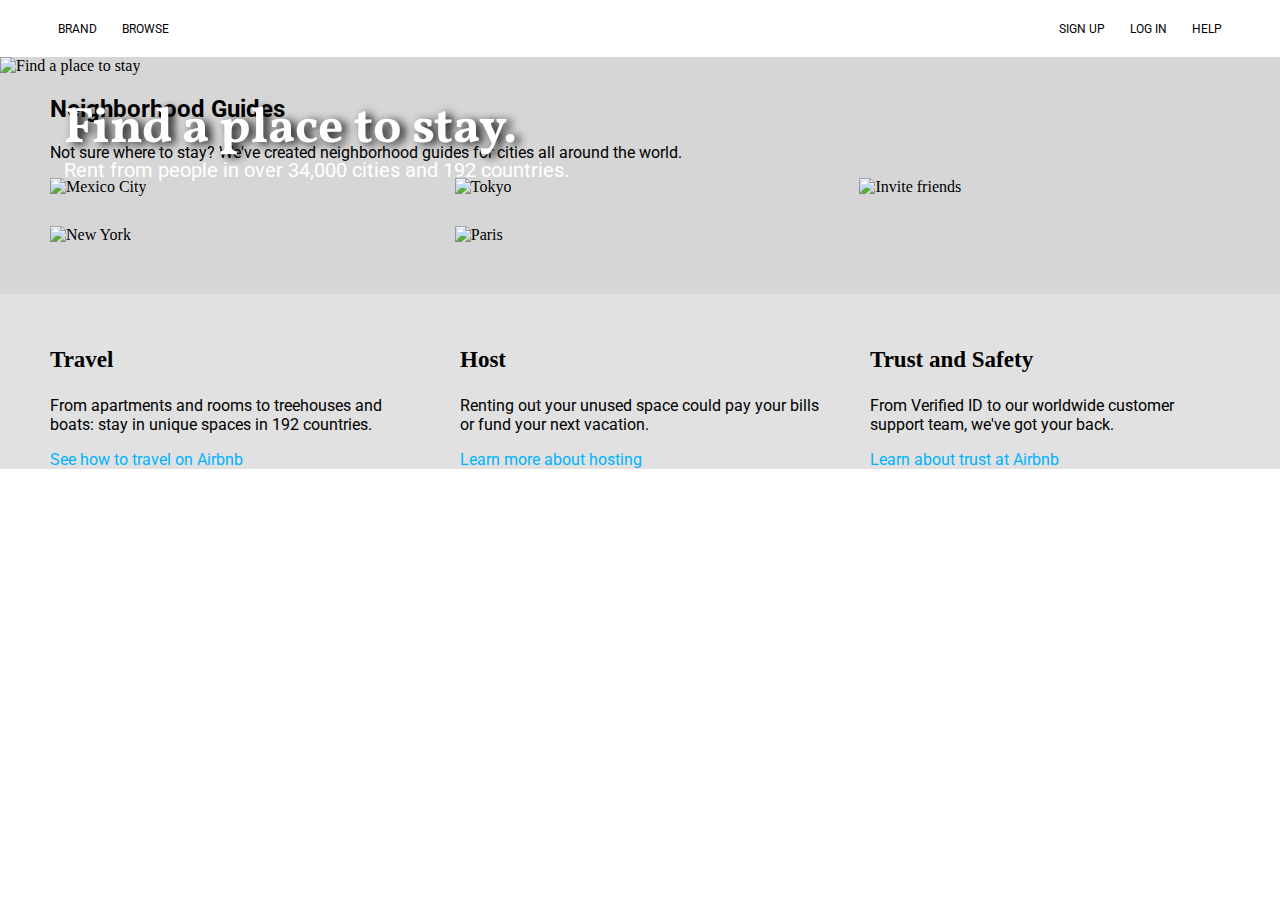
==== index.html @ 533cdfd6 "first upload" ====
<!DOCTYPE html>
<html lang="en">

<head>
    <meta charset="UTF-8">
    <meta http-equiv="X-UA-Compatible" content="IE=edge">
    <meta name="viewport" content="width=device-width, initial-scale=1.0">
    <meta name="keywords" content="Travel, Du lịch thành phố, Nơi đáng sống, Các thành phố lớn trên thế giới">
    <title>Project 4</title>
    <link rel="stylesheet" href="css/project4.css">
    <link href="https://fonts.googleapis.com/css2?family=Roboto&display=swap" rel="stylesheet">
    <link href="https://fonts.googleapis.com/css2?family=Roboto&family=Vollkorn:wght@800&display=swap" rel="stylesheet">
</head>

<body>
    <div id="menu">
        <div>
            <ul>
                <li><a href="#">BRAND</a></li>
                <li><a href="#">BROWSE</a></li>
            </ul>
        </div>
        <div>
            <ul>
                <li><a href="../form/sign_up.html">SIGN UP</a></li>
                <li><a href="../form/log_in.html">LOG IN</a></li>
                <li><a href="#">HELP</a></li>
            </ul>
        </div>
    </div>
    <div id="background">
        <div>
            <div class="banner">
                <img class="banner_img" src="https://s3.amazonaws.com/codecademy-content/courses/ltp/img/lodging.png"
                    alt="Find a place to stay" width="100%">
                <div class="content">
                    <h1>Find a place to stay.</h1>
                    <p id="p_banner">Rent from people in over 34,000 cities and 192 countries.</p>
                    <hr class="content_tablet">
                </div>
            </div>
        </div>
        <div class="footer">
            <div>
                <h2>Neighborhood Guides</h2>
                <p>Not sure where to stay? We've created neighborhood guides for cities all around the world.</p>
            </div>
            <div class="display_banner">
                <div class="display_banner_mid">
                    <div class="margin_banner_left">
                        <img src="https://s3.amazonaws.com/codecademy-content/courses/ltp/img/mexico-city.png"
                            alt="Mexico City" width="100%" style="margin-bottom: 8.5%;"><br>
                        <img src="https://s3.amazonaws.com/codecademy-content/courses/ltp/img/ny.png" alt="New York"
                            width="100%"><br>
                    </div>
                    <div class="margin_banner_left">
                        <img src="https://s3.amazonaws.com/codecademy-content/courses/ltp/img/tokyo.png" alt="Tokyo"
                            width="100%" style="margin-bottom: 8.5%;"><br>
                        <img src="https://s3.amazonaws.com/codecademy-content/courses/ltp/img/paris.png" alt="Paris"
                            width="100%"><br>
                    </div>
                </div>
                <div class="display_banner_left">
                    <div class="margin_banner_right">
                        <img src="https://s3.amazonaws.com/codecademy-content/courses/ltp/img/invite.png"
                            alt="Invite friends" width="100%">
                    </div>
                </div>
            </div>
        </div>
        <div class="footer display_banner_bot" id="background_footer">
            <div class="margin_footer">
                <h3>Travel</h3>
                <p>From apartments and rooms to treehouses and boats: stay in unique spaces in 192 countries.</p>
                <a href="#">See how to travel on Airbnb</a>
            </div>
            <div class="margin_footer">
                <h3>Host</h3>
                <p>Renting out your unused space could pay your bills or fund your next vacation.</p>
                <a href="#">Learn more about hosting</a>
            </div>
            <div class="margin_footer" style="margin-right: 0px;">
                <h3>Trust and Safety</h3>
                <p>From Verified ID to our worldwide customer support team, we've got your back.</p>
                <a href="#">Learn about trust at Airbnb</a>
            </div>
        </div>
    </div>

</body>

</html>
---- css/project4.css ----
#menu {
    display: flex;
    justify-content: space-between;
    margin: -5px 25px 20px 10px;
}

a {
    text-decoration: none;
    color: black;
    margin-right: 25px;
    font-family: 'Roboto', sans-serif;
    font-size: 12px;
}

li {
    float: left;
    list-style-type: none;
}

.content {
    position: absolute;
    left: 5%;
    top: 22%;
}

.content_tablet {
    display: none;
}

h1 {
    color: white;
    font-size: 50px;
    font-family: 'Vollkorn', sans-serif;
    text-shadow: 5px 2px 10px black;
}

.banner {
    position: relative;
}



#p_banner {
    color: white;
    margin-top: -40px;
    font-size: 20px;
    font-family: 'Roboto', sans-serif;
}

.footer {
    padding-left: 50px;
    padding-right: 50px;
}

#background {
    background-color: rgb(215, 214, 214);
    margin-left: -8px;
    margin-right: -8px;
}

h2,
p {
    font-family: 'Roboto', sans-serif;
}

.display_banner {
    display: flex;
}

.display_banner_mid {
    display: flex;
    width: 68.6%;
}

.display_banner_left {
    width: 31.4%;
}

.display_banner_bot {
    display: flex;
}

.margin_banner_left {
    margin-right: 50px;
    margin-bottom: 50px;
    width: 50%;
}

.margin_banner_right {
    margin-bottom: 50px;
    width: 100%;
}

.margin_footer {
    margin-top: 30px;
    margin-right: 50px;
    width: 33%;
}

#background_footer {
    background-color: rgb(225, 225, 225);
}

h3 {
    font-size: 23px;
}

div>a {
    font-size: 16px;
    color: rgb(0, 179, 255);
}

/* For mobile and tablet: */
@media only screen and (max-width: 992px) {
    .banner_img {
        display: none;
    }

    .content {
        position: static;
        margin-left: 50px;
        margin-right: 50px;
    }

    .content_tablet {
        display: flex;
    }

    #p_banner {
        color: black;
        margin-top: -10px;
        font-size: 16px;
        font-family: 'Roboto', sans-serif;
    }

    h1 {
        color: black;
        font-size: 40px;
        font-family: 'Roboto', sans-serif;
        text-shadow: 0px 0px 0px black;
    }

    h2 {
        font-size: 40px;
    }

    h3 {
        font-size: 40px;
        font-family: 'Roboto', sans-serif;
    }

    #background {
        background-color: white;
    }

    #background_footer {
        background-color: white;
    }

    p {
        margin-top: -20px;
    }

    .display_banner_bot {
        display: inline;

    }

    .margin_footer {
        margin-left: 50px;
        width: 80%;
    }

    .display_banner {
        display: inline;
    }

    .display_banner_left {
        width: 100%;
    }
}


/* For tablet: */
@media only screen and (max-width: 992px) and (min-width: 768px) {

    .display_banner_mid {
        width: 100%;
    }

    .margin_banner_right {
        width: 44%;
    }

    .margin_banner {
        width: 50%;
    }
}

/* For mobile: */
@media only screen and (max-width: 768px) {
    .display_banner_mid {
        display: inline;
    }

    .margin_banner_left {
        width: 100%;
    }
}
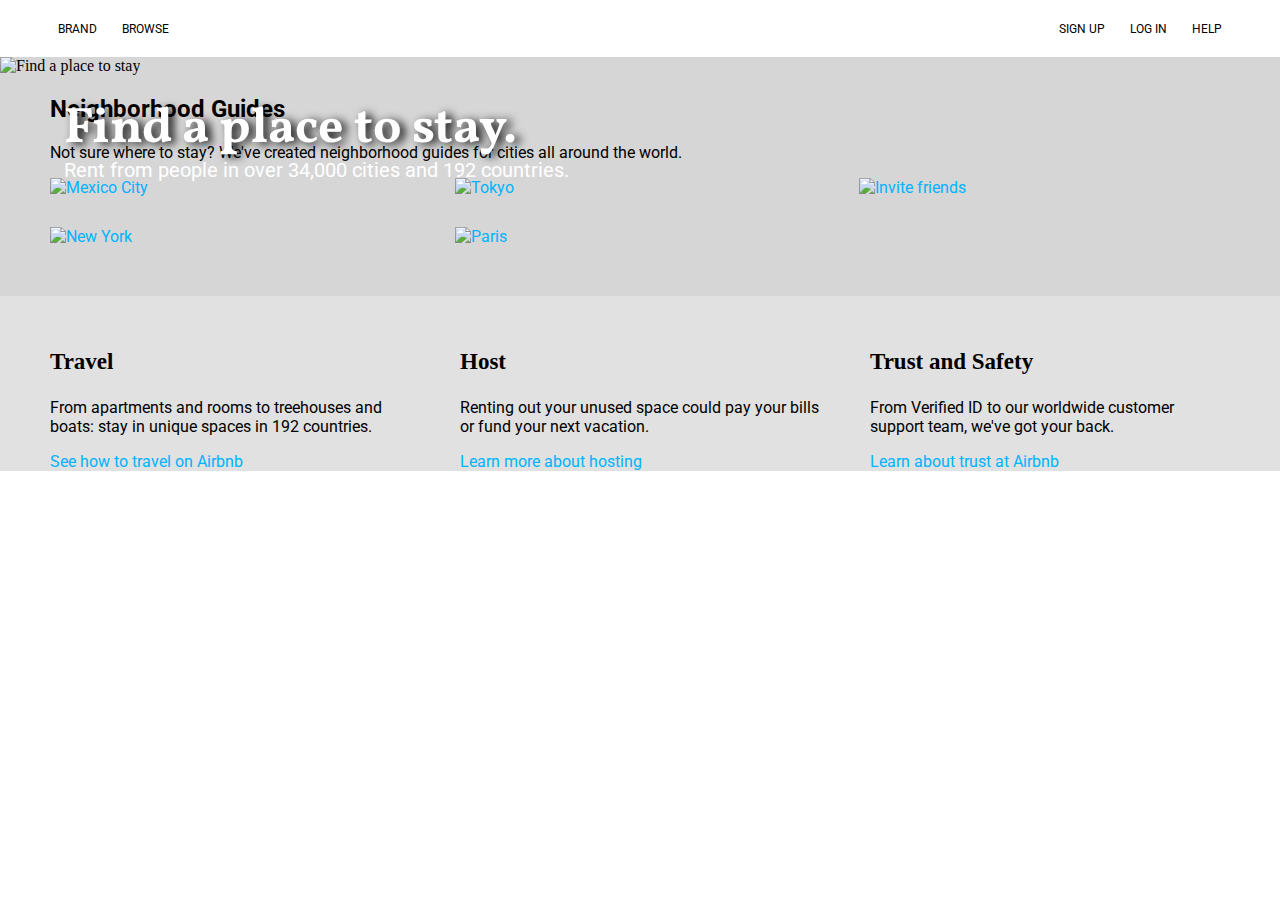
==== commit 28b42a91: "update 3" ====
--- a/index.html
+++ b/index.html
@@ -5,7 +5,7 @@
     <meta charset="UTF-8">
     <meta http-equiv="X-UA-Compatible" content="IE=edge">
     <meta name="viewport" content="width=device-width, initial-scale=1.0">
-    <meta name="keywords" content="Travel, Du lịch thành phố, Nơi đáng sống, Các thành phố lớn trên thế giới">
+    <meta name="keywords" content="Các thành phố lớn trên thế giới">
     <title>Project 4</title>
     <link rel="stylesheet" href="css/project4.css">
     <link href="https://fonts.googleapis.com/css2?family=Roboto&display=swap" rel="stylesheet">
@@ -22,8 +22,8 @@
         </div>
         <div>
             <ul>
-                <li><a href="../form/sign_up.html">SIGN UP</a></li>
-                <li><a href="../form/log_in.html">LOG IN</a></li>
+                <li><a href="form/sign_up.html">SIGN UP</a></li>
+                <li><a href="form/log_in.html">LOG IN</a></li>
                 <li><a href="#">HELP</a></li>
             </ul>
         </div>
@@ -48,22 +48,27 @@
             <div class="display_banner">
                 <div class="display_banner_mid">
                     <div class="margin_banner_left">
-                        <img src="https://s3.amazonaws.com/codecademy-content/courses/ltp/img/mexico-city.png"
-                            alt="Mexico City" width="100%" style="margin-bottom: 8.5%;"><br>
-                        <img src="https://s3.amazonaws.com/codecademy-content/courses/ltp/img/ny.png" alt="New York"
-                            width="100%"><br>
+                        <a href="#">
+                            <img src="https://s3.amazonaws.com/codecademy-content/courses/ltp/img/mexico-city.png"
+                                alt="Mexico City" width="100%" style="margin-bottom: 8.5%;" class="img_hover"></a> <br>
+                        <a href="#">
+                            <img src="https://s3.amazonaws.com/codecademy-content/courses/ltp/img/ny.png" alt="New York"
+                                width="100%" class="img_hover"></a><br>
                     </div>
                     <div class="margin_banner_left">
-                        <img src="https://s3.amazonaws.com/codecademy-content/courses/ltp/img/tokyo.png" alt="Tokyo"
-                            width="100%" style="margin-bottom: 8.5%;"><br>
-                        <img src="https://s3.amazonaws.com/codecademy-content/courses/ltp/img/paris.png" alt="Paris"
-                            width="100%"><br>
+                        <a href="form/tokyo.html">
+                            <img src="https://s3.amazonaws.com/codecademy-content/courses/ltp/img/tokyo.png" alt="Tokyo"
+                                width="100%" style="margin-bottom: 8.5%;" class="img_hover"></a><br>
+                        <a href="#">
+                            <img src="https://s3.amazonaws.com/codecademy-content/courses/ltp/img/paris.png" alt="Paris"
+                                width="100%" class="img_hover"></a><br>
                     </div>
                 </div>
                 <div class="display_banner_left">
                     <div class="margin_banner_right">
-                        <img src="https://s3.amazonaws.com/codecademy-content/courses/ltp/img/invite.png"
-                            alt="Invite friends" width="100%">
+                        <a href="#">
+                            <img src="https://s3.amazonaws.com/codecademy-content/courses/ltp/img/invite.png"
+                                alt="Invite friends" width="100%" class="img_hover"></a>
                     </div>
                 </div>
             </div>
--- a/css/project4.css
+++ b/css/project4.css
@@ -110,6 +110,10 @@
     color: rgb(0, 179, 255);
 }
 
+.img_hover:hover {
+    transform: scale(1.1);
+}
+
 /* For mobile and tablet: */
 @media only screen and (max-width: 992px) {
     .banner_img {
